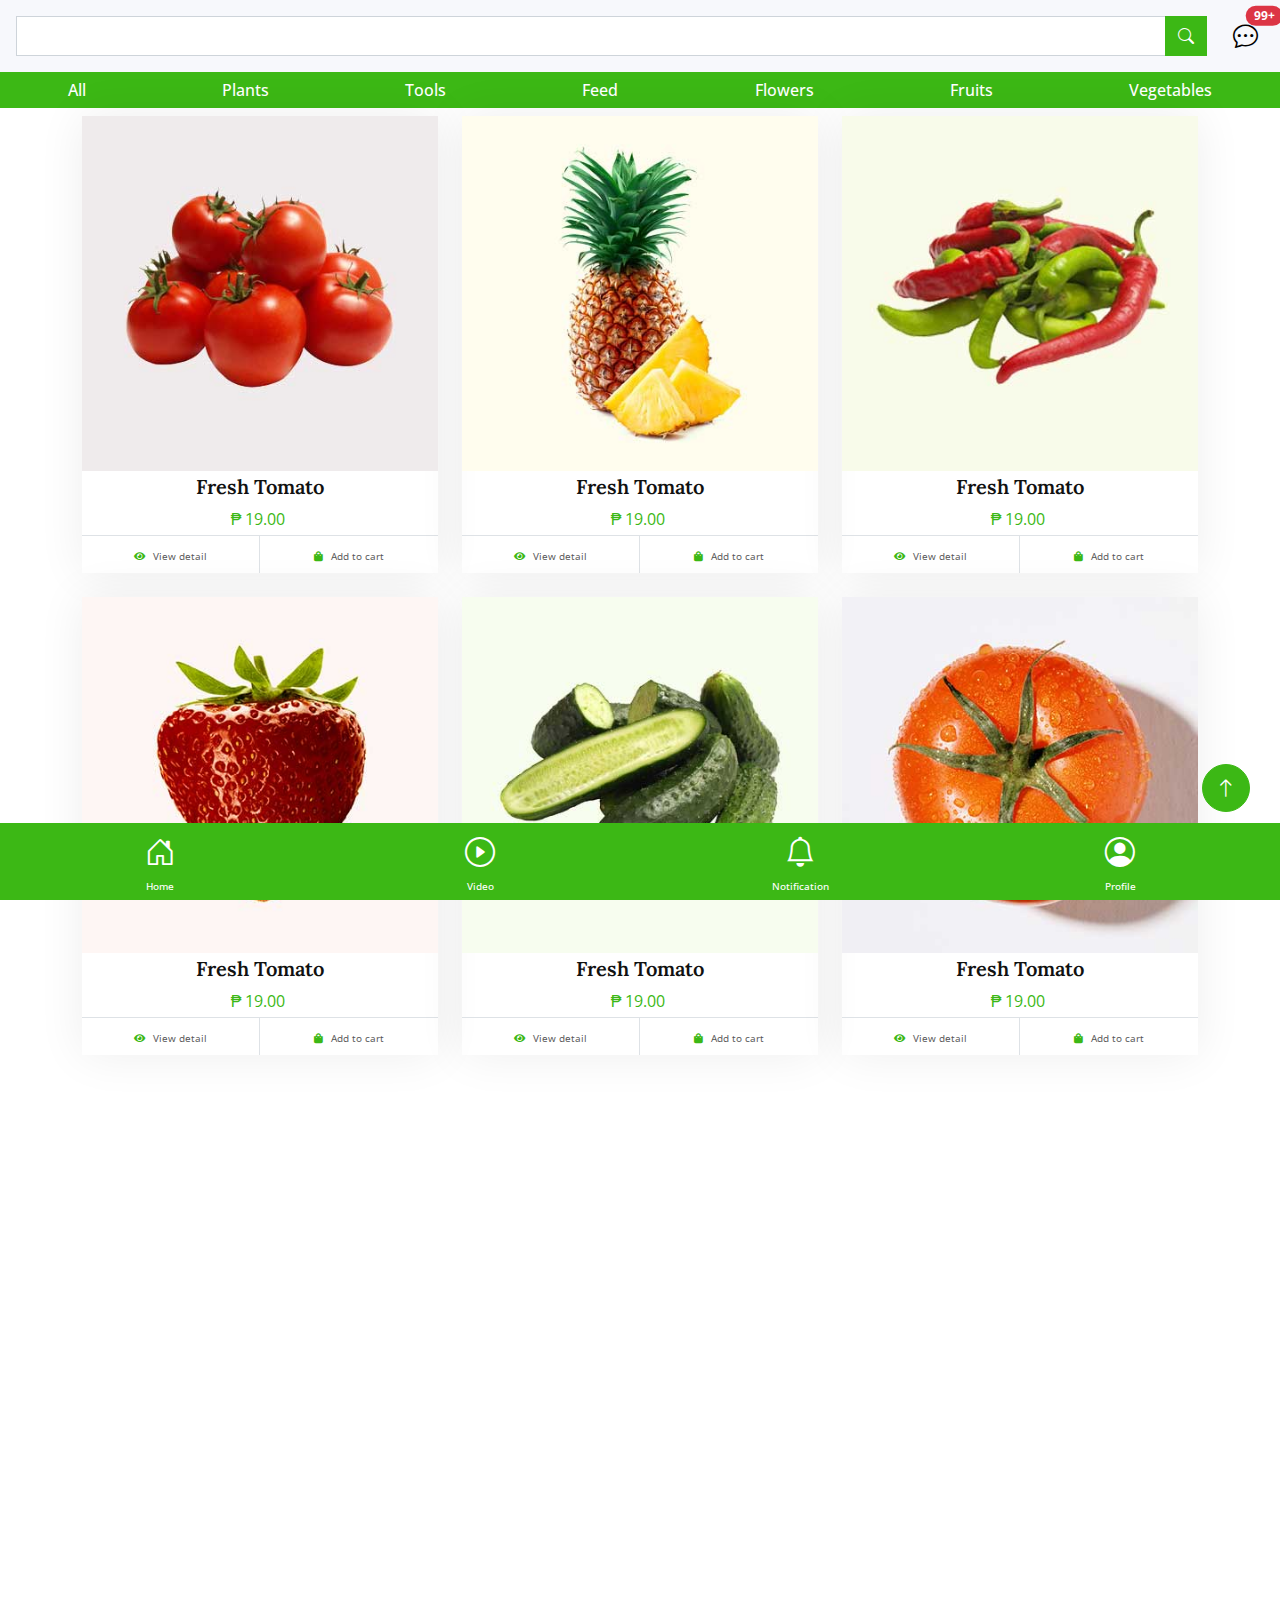
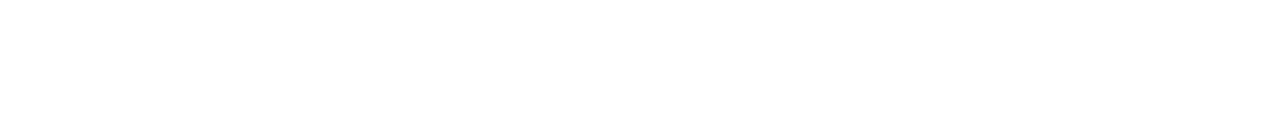
==== custom-design/index.html @ fb1576ca "Add files via upload" ====
<!DOCTYPE html>
<html lang="en">

<head>
    <meta charset="utf-8">
    <title>Foody - Organic Food Website Template</title>
    <meta content="width=device-width, initial-scale=1.0" name="viewport">
    <meta content="" name="keywords">
    <meta content="" name="description">

    <!-- Favicon -->
    <link href="img/favicon.ico" rel="icon">

    <!-- Google Web Fonts -->
    <link rel="preconnect" href="https://fonts.googleapis.com">
    <link rel="preconnect" href="https://fonts.gstatic.com" crossorigin>
    <link href="https://fonts.googleapis.com/css2?family=Open+Sans:wght@400;500&family=Lora:wght@600;700&display=swap" rel="stylesheet"> 

    <!-- Icon Font Stylesheet -->
    <link href="https://cdnjs.cloudflare.com/ajax/libs/font-awesome/5.10.0/css/all.min.css" rel="stylesheet">
    <link href="https://cdn.jsdelivr.net/npm/bootstrap-icons@1.4.1/font/bootstrap-icons.css" rel="stylesheet">

    <!-- Libraries Stylesheet -->
    <link href="lib/animate/animate.min.css" rel="stylesheet">
    <link href="lib/owlcarousel/assets/owl.carousel.min.css" rel="stylesheet">

    <!-- Customized Bootstrap Stylesheet -->
    <link href="css/bootstrap.min.css" rel="stylesheet">

    <!-- Template Stylesheet -->
    <link href="css/style.css" rel="stylesheet">
    <link href="css/main.css" rel="stylesheet">
</head>

<body>
    <!-- Spinner Start -->
    <div id="spinner" class="show bg-white position-fixed translate-middle w-100 vh-100 top-50 start-50 d-flex align-items-center justify-content-center">
        <div class="spinner-border text-primary" role="status"></div>
    </div>
    <!-- Spinner End -->


    <div class="content-header bg-light p-3 text-center">
        <div class="d-flex justify-content-around">
            <div class="input-group search-top">
                <input type="text" class="form-control">
                <button class="btn btn-primary" type="button" id="button-addon2"><i class="bi bi-search"></i></button>
            </div>
            <button class="btn-transparent-custom position-relative" type="button" id="button-addon2">
                <i class="bi bi-chat-dots font-size-standard"></i>
                <span class="position-absolute top-0 start-100 translate-middle badge rounded-pill bg-danger">
                    99+
                    <span class="visually-hidden">unread messages</span>
                </span>
            </button>
        </div>
    </div>
    <div class="bg-primary text-center">
        <div class="scrollable-category d-flex justify-content-around">
            <button class="btn btn-transparent flex-fill mx-1 d-flex flex-column align-items-center">
                <span class="text-footer-button">All</span>
            </button>
            <button class="btn btn-transparent flex-fill mx-1 d-flex flex-column align-items-center">
                <span class="text-footer-button">Plants</span>
            </button>
            <button class="btn btn-transparent flex-fill mx-1 d-flex flex-column align-items-center">
                <span class="text-footer-button">Tools</span>
            </button>
            <button class="btn btn-transparent flex-fill mx-1 d-flex flex-column align-items-center">
                <span class="text-footer-button">Feed</span>
            </button>
            <button class="btn btn-transparent flex-fill mx-1 d-flex flex-column align-items-center">
                <span class="text-footer-button">Flowers</span>
            </button>
            <button class="btn btn-transparent flex-fill mx-1 d-flex flex-column align-items-center">
                <span class="text-footer-button">Fruits</span>
            </button>
            <button class="btn btn-transparent flex-fill mx-1 d-flex flex-column align-items-center">
                <span class="text-footer-button">Vegetables</span>
            </button>
        </div>
    </div>




    <!-- Product Start -->
    <div class="container-xxl py-2">
        <div class="container">
            <div class="tab-content">
                <div id="tab-1" class="tab-pane fade show p-0 active">
                    <div class="row g-4">
                        <div class="col-6 col-lg-4 col-md-6 col-sm-6 wow fadeInUp" data-wow-delay="0.1s">
                            <div class="product-item">
                                <div class="position-relative bg-light overflow-hidden">
                                    <img class="img-fluid w-100" src="img/product-1.jpg" alt="">
                                    
                                </div>
                                <div class="text-center p-1">
                                    <a class="d-block h5 mb-2" href="">Fresh Tomato</a>
                                    <span class="text-primary me-1">₱ 19.00</span>
                                </div>
                                <div class="d-flex border-top">
                                    <small class="w-50 text-center border-end py-2">
                                        <a class="text-body font-size-10" href=""><i class="fa fa-eye text-primary me-2"></i>View detail</a>
                                    </small>
                                    <small class="w-50 text-center py-2">
                                        <a class="text-body font-size-10" href=""><i class="fa fa-shopping-bag text-primary me-2"></i>Add to cart</a>
                                    </small>
                                </div>
                            </div>
                        </div>
                        <div class="col-6 col-lg-4 col-md-6 col-sm-6 wow fadeInUp" data-wow-delay="0.3s">
                            <div class="product-item">
                                <div class="position-relative bg-light overflow-hidden">
                                    <img class="img-fluid w-100" src="img/product-2.jpg" alt="">
                                    
                                </div>
                                <div class="text-center p-1">
                                    <a class="d-block h5 mb-2" href="">Fresh Tomato</a>
                                    <span class="text-primary me-1">₱ 19.00</span>
                                </div>
                                <div class="d-flex border-top">
                                    <small class="w-50 text-center border-end py-2">
                                        <a class="text-body font-size-10" href=""><i class="fa fa-eye text-primary me-2"></i>View detail</a>
                                    </small>
                                    <small class="w-50 text-center py-2">
                                        <a class="text-body font-size-10" href=""><i class="fa fa-shopping-bag text-primary me-2"></i>Add to cart</a>
                                    </small>
                                </div>
                            </div>
                        </div>
                        <div class="col-6 col-lg-4 col-md-6 col-sm-6 wow fadeInUp" data-wow-delay="0.5s">
                            <div class="product-item">
                                <div class="position-relative bg-light overflow-hidden">
                                    <img class="img-fluid w-100" src="img/product-3.jpg" alt="">
                                    
                                </div>
                                <div class="text-center p-1">
                                    <a class="d-block h5 mb-2" href="">Fresh Tomato</a>
                                    <span class="text-primary me-1">₱ 19.00</span>
                                </div>
                                <div class="d-flex border-top">
                                    <small class="w-50 text-center border-end py-2">
                                        <a class="text-body font-size-10" href=""><i class="fa fa-eye text-primary me-2"></i>View detail</a>
                                    </small>
                                    <small class="w-50 text-center py-2">
                                        <a class="text-body font-size-10" href=""><i class="fa fa-shopping-bag text-primary me-2"></i>Add to cart</a>
                                    </small>
                                </div>
                            </div>
                        </div>
                        <div class="col-6 col-lg-4 col-md-6 col-sm-6 wow fadeInUp" data-wow-delay="0.7s">
                            <div class="product-item">
                                <div class="position-relative bg-light overflow-hidden">
                                    <img class="img-fluid w-100" src="img/product-4.jpg" alt="">
                                    
                                </div>
                                <div class="text-center p-1">
                                    <a class="d-block h5 mb-2" href="">Fresh Tomato</a>
                                    <span class="text-primary me-1">₱ 19.00</span>
                                </div>
                                <div class="d-flex border-top">
                                    <small class="w-50 text-center border-end py-2">
                                        <a class="text-body font-size-10" href=""><i class="fa fa-eye text-primary me-2"></i>View detail</a>
                                    </small>
                                    <small class="w-50 text-center py-2">
                                        <a class="text-body font-size-10" href=""><i class="fa fa-shopping-bag text-primary me-2"></i>Add to cart</a>
                                    </small>
                                </div>
                            </div>
                        </div>
                        <div class="col-6 col-lg-4 col-md-6 col-sm-6 wow fadeInUp" data-wow-delay="0.1s">
                            <div class="product-item">
                                <div class="position-relative bg-light overflow-hidden">
                                    <img class="img-fluid w-100" src="img/product-5.jpg" alt="">
                                    
                                </div>
                                <div class="text-center p-1">
                                    <a class="d-block h5 mb-2" href="">Fresh Tomato</a>
                                    <span class="text-primary me-1">₱ 19.00</span>
                                </div>
                                <div class="d-flex border-top">
                                    <small class="w-50 text-center border-end py-2">
                                        <a class="text-body font-size-10" href=""><i class="fa fa-eye text-primary me-2"></i>View detail</a>
                                    </small>
                                    <small class="w-50 text-center py-2">
                                        <a class="text-body font-size-10" href=""><i class="fa fa-shopping-bag text-primary me-2"></i>Add to cart</a>
                                    </small>
                                </div>
                            </div>
                        </div>
                        <div class="col-6 col-lg-4 col-md-6 col-sm-6 wow fadeInUp" data-wow-delay="0.3s">
                            <div class="product-item">
                                <div class="position-relative bg-light overflow-hidden">
                                    <img class="img-fluid w-100" src="img/product-6.jpg" alt="">
                                    
                                </div>
                                <div class="text-center p-1">
                                    <a class="d-block h5 mb-2" href="">Fresh Tomato</a>
                                    <span class="text-primary me-1">₱ 19.00</span>
                                </div>
                                <div class="d-flex border-top">
                                    <small class="w-50 text-center border-end py-2">
                                        <a class="text-body font-size-10" href=""><i class="fa fa-eye text-primary me-2"></i>View detail</a>
                                    </small>
                                    <small class="w-50 text-center py-2">
                                        <a class="text-body font-size-10" href=""><i class="fa fa-shopping-bag text-primary me-2"></i>Add to cart</a>
                                    </small>
                                </div>
                            </div>
                        </div>
                        <div class="col-6 col-lg-4 col-md-6 col-sm-6 wow fadeInUp" data-wow-delay="0.5s">
                            <div class="product-item">
                                <div class="position-relative bg-light overflow-hidden">
                                    <img class="img-fluid w-100" src="img/product-7.jpg" alt="">
                                    
                                </div>
                                <div class="text-center p-1">
                                    <a class="d-block h5 mb-2" href="">Fresh Tomato</a>
                                    <span class="text-primary me-1">₱ 19.00</span>
                                </div>
                                <div class="d-flex border-top">
                                    <small class="w-50 text-center border-end py-2">
                                        <a class="text-body font-size-10" href=""><i class="fa fa-eye text-primary me-2"></i>View detail</a>
                                    </small>
                                    <small class="w-50 text-center py-2">
                                        <a class="text-body font-size-10" href=""><i class="fa fa-shopping-bag text-primary me-2"></i>Add to cart</a>
                                    </small>
                                </div>
                            </div>
                        </div>
                        <div class="col-6 col-lg-4 col-md-6 col-sm-6 wow fadeInUp" data-wow-delay="0.7s">
                            <div class="product-item">
                                <div class="position-relative bg-light overflow-hidden">
                                    <img class="img-fluid w-100" src="img/product-8.jpg" alt="">
                                    
                                </div>
                                <div class="text-center p-1">
                                    <a class="d-block h5 mb-2" href="">Fresh Tomato</a>
                                    <span class="text-primary me-1">₱ 19.00</span>
                                </div>
                                <div class="d-flex border-top">
                                    <small class="w-50 text-center border-end py-2">
                                        <a class="text-body font-size-10" href=""><i class="fa fa-eye text-primary me-2"></i>View detail</a>
                                    </small>
                                    <small class="w-50 text-center py-2">
                                        <a class="text-body font-size-10" href=""><i class="fa fa-shopping-bag text-primary me-2"></i>Add to cart</a>
                                    </small>
                                </div>
                            </div>
                        </div>
                        <div class="col-12 text-center wow fadeInUp mb-5" data-wow-delay="0.1s">
                            <a class="btn btn-sm btn-primary rounded-pill py-3 px-5" href="">Browse More Products</a>
                        </div>
                    </div>
                </div>
                <!-- <div id="tab-2" class="tab-pane fade show p-0">
                    <div class="row g-4">
                        <div class="col-xl-3 col-lg-4 col-md-6">
                            <div class="product-item">
                                <div class="position-relative bg-light overflow-hidden">
                                    <img class="img-fluid w-100" src="img/product-1.jpg" alt="">
                                    
                                </div>
                                <div class="text-center p-4">
                                    <a class="d-block h5 mb-2" href="">Fresh Tomato</a>
                                    <span class="text-primary me-1">₱ 19.00</span>
                                    <span class="text-body text-decoration-line-through">₱ 29.00</span>
                                </div>
                                <div class="d-flex border-top">
                                    <small class="w-50 text-center border-end py-2">
                                        <a class="text-body" href=""><i class="fa fa-eye text-primary me-2"></i>View detail</a>
                                    </small>
                                    <small class="w-50 text-center py-2">
                                        <a class="text-body" href=""><i class="fa fa-shopping-bag text-primary me-2"></i>Add to cart</a>
                                    </small>
                                </div>
                            </div>
                        </div>
                        <div class="col-xl-3 col-lg-4 col-md-6">
                            <div class="product-item">
                                <div class="position-relative bg-light overflow-hidden">
                                    <img class="img-fluid w-100" src="img/product-2.jpg" alt="">
                                    
                                </div>
                                <div class="text-center p-4">
                                    <a class="d-block h5 mb-2" href="">Fresh Tomato</a>
                                    <span class="text-primary me-1">₱ 19.00</span>
                                    <span class="text-body text-decoration-line-through">₱ 29.00</span>
                                </div>
                                <div class="d-flex border-top">
                                    <small class="w-50 text-center border-end py-2">
                                        <a class="text-body" href=""><i class="fa fa-eye text-primary me-2"></i>View detail</a>
                                    </small>
                                    <small class="w-50 text-center py-2">
                                        <a class="text-body" href=""><i class="fa fa-shopping-bag text-primary me-2"></i>Add to cart</a>
                                    </small>
                                </div>
                            </div>
                        </div>
                        <div class="col-xl-3 col-lg-4 col-md-6">
                            <div class="product-item">
                                <div class="position-relative bg-light overflow-hidden">
                                    <img class="img-fluid w-100" src="img/product-3.jpg" alt="">
                                    
                                </div>
                                <div class="text-center p-4">
                                    <a class="d-block h5 mb-2" href="">Fresh Tomato</a>
                                    <span class="text-primary me-1">₱ 19.00</span>
                                    <span class="text-body text-decoration-line-through">₱ 29.00</span>
                                </div>
                                <div class="d-flex border-top">
                                    <small class="w-50 text-center border-end py-2">
                                        <a class="text-body" href=""><i class="fa fa-eye text-primary me-2"></i>View detail</a>
                                    </small>
                                    <small class="w-50 text-center py-2">
                                        <a class="text-body" href=""><i class="fa fa-shopping-bag text-primary me-2"></i>Add to cart</a>
                                    </small>
                                </div>
                            </div>
                        </div>
                        <div class="col-xl-3 col-lg-4 col-md-6">
                            <div class="product-item">
                                <div class="position-relative bg-light overflow-hidden">
                                    <img class="img-fluid w-100" src="img/product-4.jpg" alt="">
                                    
                                </div>
                                <div class="text-center p-4">
                                    <a class="d-block h5 mb-2" href="">Fresh Tomato</a>
                                    <span class="text-primary me-1">₱ 19.00</span>
                                    <span class="text-body text-decoration-line-through">₱ 29.00</span>
                                </div>
                                <div class="d-flex border-top">
                                    <small class="w-50 text-center border-end py-2">
                                        <a class="text-body" href=""><i class="fa fa-eye text-primary me-2"></i>View detail</a>
                                    </small>
                                    <small class="w-50 text-center py-2">
                                        <a class="text-body" href=""><i class="fa fa-shopping-bag text-primary me-2"></i>Add to cart</a>
                                    </small>
                                </div>
                            </div>
                        </div>
                        <div class="col-xl-3 col-lg-4 col-md-6">
                            <div class="product-item">
                                <div class="position-relative bg-light overflow-hidden">
                                    <img class="img-fluid w-100" src="img/product-5.jpg" alt="">
                                    
                                </div>
                                <div class="text-center p-4">
                                    <a class="d-block h5 mb-2" href="">Fresh Tomato</a>
                                    <span class="text-primary me-1">₱ 19.00</span>
                                    <span class="text-body text-decoration-line-through">₱ 29.00</span>
                                </div>
                                <div class="d-flex border-top">
                                    <small class="w-50 text-center border-end py-2">
                                        <a class="text-body" href=""><i class="fa fa-eye text-primary me-2"></i>View detail</a>
                                    </small>
                                    <small class="w-50 text-center py-2">
                                        <a class="text-body" href=""><i class="fa fa-shopping-bag text-primary me-2"></i>Add to cart</a>
                                    </small>
                                </div>
                            </div>
                        </div>
                        <div class="col-xl-3 col-lg-4 col-md-6">
                            <div class="product-item">
                                <div class="position-relative bg-light overflow-hidden">
                                    <img class="img-fluid w-100" src="img/product-6.jpg" alt="">
                                    
                                </div>
                                <div class="text-center p-4">
                                    <a class="d-block h5 mb-2" href="">Fresh Tomato</a>
                                    <span class="text-primary me-1">₱ 19.00</span>
                                    <span class="text-body text-decoration-line-through">₱ 29.00</span>
                                </div>
                                <div class="d-flex border-top">
                                    <small class="w-50 text-center border-end py-2">
                                        <a class="text-body" href=""><i class="fa fa-eye text-primary me-2"></i>View detail</a>
                                    </small>
                                    <small class="w-50 text-center py-2">
                                        <a class="text-body" href=""><i class="fa fa-shopping-bag text-primary me-2"></i>Add to cart</a>
                                    </small>
                                </div>
                            </div>
                        </div>
                        <div class="col-xl-3 col-lg-4 col-md-6">
                            <div class="product-item">
                                <div class="position-relative bg-light overflow-hidden">
                                    <img class="img-fluid w-100" src="img/product-7.jpg" alt="">
                                    
                                </div>
                                <div class="text-center p-4">
                                    <a class="d-block h5 mb-2" href="">Fresh Tomato</a>
                                    <span class="text-primary me-1">₱ 19.00</span>
                                    <span class="text-body text-decoration-line-through">₱ 29.00</span>
                                </div>
                                <div class="d-flex border-top">
                                    <small class="w-50 text-center border-end py-2">
                                        <a class="text-body" href=""><i class="fa fa-eye text-primary me-2"></i>View detail</a>
                                    </small>
                                    <small class="w-50 text-center py-2">
                                        <a class="text-body" href=""><i class="fa fa-shopping-bag text-primary me-2"></i>Add to cart</a>
                                    </small>
                                </div>
                            </div>
                        </div>
                        <div class="col-xl-3 col-lg-4 col-md-6">
                            <div class="product-item">
                                <div class="position-relative bg-light overflow-hidden">
                                    <img class="img-fluid w-100" src="img/product-8.jpg" alt="">
                                    
                                </div>
                                <div class="text-center p-4">
                                    <a class="d-block h5 mb-2" href="">Fresh Tomato</a>
                                    <span class="text-primary me-1">₱ 19.00</span>
                                    <span class="text-body text-decoration-line-through">₱ 29.00</span>
                                </div>
                                <div class="d-flex border-top">
                                    <small class="w-50 text-center border-end py-2">
                                        <a class="text-body" href=""><i class="fa fa-eye text-primary me-2"></i>View detail</a>
                                    </small>
                                    <small class="w-50 text-center py-2">
                                        <a class="text-body" href=""><i class="fa fa-shopping-bag text-primary me-2"></i>Add to cart</a>
                                    </small>
                                </div>
                            </div>
                        </div>
                        <div class="col-12 text-center">
                            <a class="btn btn-primary rounded-pill py-3 px-5" href="">Browse More Products</a>
                        </div>
                    </div>
                </div>
                <div id="tab-3" class="tab-pane fade show p-0">
                    <div class="row g-4">
                        <div class="col-xl-3 col-lg-4 col-md-6">
                            <div class="product-item">
                                <div class="position-relative bg-light overflow-hidden">
                                    <img class="img-fluid w-100" src="img/product-1.jpg" alt="">
                                    
                                </div>
                                <div class="text-center p-4">
                                    <a class="d-block h5 mb-2" href="">Fresh Tomato</a>
                                    <span class="text-primary me-1">₱ 19.00</span>
                                    <span class="text-body text-decoration-line-through">₱ 29.00</span>
                                </div>
                                <div class="d-flex border-top">
                                    <small class="w-50 text-center border-end py-2">
                                        <a class="text-body" href=""><i class="fa fa-eye text-primary me-2"></i>View detail</a>
                                    </small>
                                    <small class="w-50 text-center py-2">
                                        <a class="text-body" href=""><i class="fa fa-shopping-bag text-primary me-2"></i>Add to cart</a>
                                    </small>
                                </div>
                            </div>
                        </div>
                        <div class="col-xl-3 col-lg-4 col-md-6">
                            <div class="product-item">
                                <div class="position-relative bg-light overflow-hidden">
                                    <img class="img-fluid w-100" src="img/product-2.jpg" alt="">
                                    
                                </div>
                                <div class="text-center p-4">
                                    <a class="d-block h5 mb-2" href="">Fresh Tomato</a>
                                    <span class="text-primary me-1">₱ 19.00</span>
                                    <span class="text-body text-decoration-line-through">₱ 29.00</span>
                                </div>
                                <div class="d-flex border-top">
                                    <small class="w-50 text-center border-end py-2">
                                        <a class="text-body" href=""><i class="fa fa-eye text-primary me-2"></i>View detail</a>
                                    </small>
                                    <small class="w-50 text-center py-2">
                                        <a class="text-body" href=""><i class="fa fa-shopping-bag text-primary me-2"></i>Add to cart</a>
                                    </small>
                                </div>
                            </div>
                        </div>
                        <div class="col-xl-3 col-lg-4 col-md-6">
                            <div class="product-item">
                                <div class="position-relative bg-light overflow-hidden">
                                    <img class="img-fluid w-100" src="img/product-3.jpg" alt="">
                                    
                                </div>
                                <div class="text-center p-4">
                                    <a class="d-block h5 mb-2" href="">Fresh Tomato</a>
                                    <span class="text-primary me-1">₱ 19.00</span>
                                    <span class="text-body text-decoration-line-through">₱ 29.00</span>
                                </div>
                                <div class="d-flex border-top">
                                    <small class="w-50 text-center border-end py-2">
                                        <a class="text-body" href=""><i class="fa fa-eye text-primary me-2"></i>View detail</a>
                                    </small>
                                    <small class="w-50 text-center py-2">
                                        <a class="text-body" href=""><i class="fa fa-shopping-bag text-primary me-2"></i>Add to cart</a>
                                    </small>
                                </div>
                            </div>
                        </div>
                        <div class="col-xl-3 col-lg-4 col-md-6">
                            <div class="product-item">
                                <div class="position-relative bg-light overflow-hidden">
                                    <img class="img-fluid w-100" src="img/product-4.jpg" alt="">
                                    
                                </div>
                                <div class="text-center p-4">
                                    <a class="d-block h5 mb-2" href="">Fresh Tomato</a>
                                    <span class="text-primary me-1">₱ 19.00</span>
                                    <span class="text-body text-decoration-line-through">₱ 29.00</span>
                                </div>
                                <div class="d-flex border-top">
                                    <small class="w-50 text-center border-end py-2">
                                        <a class="text-body" href=""><i class="fa fa-eye text-primary me-2"></i>View detail</a>
                                    </small>
                                    <small class="w-50 text-center py-2">
                                        <a class="text-body" href=""><i class="fa fa-shopping-bag text-primary me-2"></i>Add to cart</a>
                                    </small>
                                </div>
                            </div>
                        </div>
                        <div class="col-xl-3 col-lg-4 col-md-6">
                            <div class="product-item">
                                <div class="position-relative bg-light overflow-hidden">
                                    <img class="img-fluid w-100" src="img/product-5.jpg" alt="">
                                    
                                </div>
                                <div class="text-center p-4">
                                    <a class="d-block h5 mb-2" href="">Fresh Tomato</a>
                                    <span class="text-primary me-1">₱ 19.00</span>
                                    <span class="text-body text-decoration-line-through">₱ 29.00</span>
                                </div>
                                <div class="d-flex border-top">
                                    <small class="w-50 text-center border-end py-2">
                                        <a class="text-body" href=""><i class="fa fa-eye text-primary me-2"></i>View detail</a>
                                    </small>
                                    <small class="w-50 text-center py-2">
                                        <a class="text-body" href=""><i class="fa fa-shopping-bag text-primary me-2"></i>Add to cart</a>
                                    </small>
                                </div>
                            </div>
                        </div>
                        <div class="col-xl-3 col-lg-4 col-md-6">
                            <div class="product-item">
                                <div class="position-relative bg-light overflow-hidden">
                                    <img class="img-fluid w-100" src="img/product-6.jpg" alt="">
                                    
                                </div>
                                <div class="text-center p-4">
                                    <a class="d-block h5 mb-2" href="">Fresh Tomato</a>
                                    <span class="text-primary me-1">₱ 19.00</span>
                                    <span class="text-body text-decoration-line-through">₱ 29.00</span>
                                </div>
                                <div class="d-flex border-top">
                                    <small class="w-50 text-center border-end py-2">
                                        <a class="text-body" href=""><i class="fa fa-eye text-primary me-2"></i>View detail</a>
                                    </small>
                                    <small class="w-50 text-center py-2">
                                        <a class="text-body" href=""><i class="fa fa-shopping-bag text-primary me-2"></i>Add to cart</a>
                                    </small>
                                </div>
                            </div>
                        </div>
                        <div class="col-xl-3 col-lg-4 col-md-6">
                            <div class="product-item">
                                <div class="position-relative bg-light overflow-hidden">
                                    <img class="img-fluid w-100" src="img/product-7.jpg" alt="">
                                    
                                </div>
                                <div class="text-center p-4">
                                    <a class="d-block h5 mb-2" href="">Fresh Tomato</a>
                                    <span class="text-primary me-1">₱ 19.00</span>
                                    <span class="text-body text-decoration-line-through">₱ 29.00</span>
                                </div>
                                <div class="d-flex border-top">
                                    <small class="w-50 text-center border-end py-2">
                                        <a class="text-body" href=""><i class="fa fa-eye text-primary me-2"></i>View detail</a>
                                    </small>
                                    <small class="w-50 text-center py-2">
                                        <a class="text-body" href=""><i class="fa fa-shopping-bag text-primary me-2"></i>Add to cart</a>
                                    </small>
                                </div>
                            </div>
                        </div>
                        <div class="col-xl-3 col-lg-4 col-md-6">
                            <div class="product-item">
                                <div class="position-relative bg-light overflow-hidden">
                                    <img class="img-fluid w-100" src="img/product-8.jpg" alt="">
                                    
                                </div>
                                <div class="text-center p-4">
                                    <a class="d-block h5 mb-2" href="">Fresh Tomato</a>
                                    <span class="text-primary me-1">₱ 19.00</span>
                                    <span class="text-body text-decoration-line-through">₱ 29.00</span>
                                </div>
                                <div class="d-flex border-top">
                                    <small class="w-50 text-center border-end py-2">
                                        <a class="text-body" href=""><i class="fa fa-eye text-primary me-2"></i>View detail</a>
                                    </small>
                                    <small class="w-50 text-center py-2">
                                        <a class="text-body" href=""><i class="fa fa-shopping-bag text-primary me-2"></i>Add to cart</a>
                                    </small>
                                </div>
                            </div>
                        </div>
                        <div class="col-12 text-center">
                            <a class="btn btn-primary rounded-pill py-3 px-5" href="">Browse More Products</a>
                        </div>
                    </div>
                </div> -->
            </div>
        </div>
    </div>
    <!-- Product End -->

    <!-- Back to Top -->
    <a href="#" class="btn btn-lg btn-primary btn-lg-square rounded-circle back-to-top mb-2"><i class="bi bi-arrow-up"></i></a>
    <div class="mt-5 mb-5"></div>
    <footer class="content-footer bg-primary p-0 text-center">
        <div class="d-flex justify-content-around">
            <button class="btn btn-transparent flex-fill mx-1 d-flex flex-column align-items-center same-size">
                <i class="bi bi-house-door"></i>
                <span class="text-footer-button">Home</span>
            </button>
            <button class="btn btn-transparent flex-fill mx-1 d-flex flex-column align-items-center same-size">
                <i class="bi bi-play-circle"></i>
                <span class="text-footer-button">Video</span>
            </button>
            <button class="btn btn-transparent flex-fill mx-1 d-flex flex-column align-items-center same-size">
                <i class="bi bi-bell"></i>
                <span class="text-footer-button">Notification</span>
            </button>
            <button class="btn btn-transparent flex-fill mx-1 d-flex flex-column align-items-center same-size">
                <i class="bi bi-person-circle"></i>
                <span class="text-footer-button">Profile</span>
            </button>
        </div>
    </footer>
    
    


    </div>

    <!-- JavaScript Libraries -->
    <script src="https://code.jquery.com/jquery-3.4.1.min.js"></script>
    <script src="https://cdn.jsdelivr.net/npm/bootstrap@5.0.0/dist/js/bootstrap.bundle.min.js"></script>
    <script src="lib/wow/wow.min.js"></script>
    <script src="lib/easing/easing.min.js"></script>
    <script src="lib/waypoints/waypoints.min.js"></script>
    <script src="lib/owlcarousel/owl.carousel.min.js"></script>

    <!-- Template Javascript -->
    <script src="js/main.js"></script>
</body>

</html>
---- custom-design/css/style.css ----
/********** Template CSS **********/
:root {
    --primary: #3CB815;
    --secondary: #F65005;
    --light: #F7F8FC;
    --dark: #111111;
}

.back-to-top {
    position: fixed;
    display: none;
    right: 30px;
    bottom: 80px;
    z-index: 99;
}

.my-6 {
    margin-top: 6rem;
    margin-bottom: 6rem;
}

.py-6 {
    padding-top: 6rem;
    padding-bottom: 6rem;
}

.bg-icon {
    background: url(../img/bg-icon.png) center center repeat;
    background-size: contain;
}


/*** Spinner ***/
#spinner {
    opacity: 0;
    visibility: hidden;
    transition: opacity .5s ease-out, visibility 0s linear .5s;
    z-index: 99999;
}

#spinner.show {
    transition: opacity .5s ease-out, visibility 0s linear 0s;
    visibility: visible;
    opacity: 1;
}


/*** Button ***/
.btn {
    font-weight: 500;
    transition: .5s;
}

.btn.btn-primary,
.btn.btn-secondary,
.btn.btn-outline-primary:hover,
.btn.btn-outline-secondary:hover {
    color: #FFFFFF;
}

.btn-square {
    width: 38px;
    height: 38px;
}

.btn-sm-square {
    width: 32px;
    height: 32px;
}

.btn-lg-square {
    width: 48px;
    height: 48px;
}

.btn-square,
.btn-sm-square,
.btn-lg-square {
    padding: 0;
    display: flex;
    align-items: center;
    justify-content: center;
    font-weight: normal;
}


/*** Navbar ***/
.fixed-top {
    transition: .5s;
}

.top-bar {
    height: 45px;
    border-bottom: 1px solid rgba(0, 0, 0, .07);
}

.navbar .dropdown-toggle::after {
    border: none;
    content: "\f107";
    font-family: "Font Awesome 5 Free";
    font-weight: 900;
    vertical-align: middle;
    margin-left: 8px;
}

.navbar .navbar-nav .nav-link {
    padding: 25px 15px;
    color: #555555;
    font-weight: 500;
    outline: none;
}

.navbar .navbar-nav .nav-link:hover,
.navbar .navbar-nav .nav-link.active {
    color: var(--dark);
}

@media (max-width: 991.98px) {
    .navbar .navbar-nav {
        margin-top: 10px;
        border-top: 1px solid rgba(0, 0, 0, .07);
        background: #FFFFFF;
    }

    .navbar .navbar-nav .nav-link {
        padding: 10px 0;
    }
}

@media (min-width: 992px) {
    .navbar .nav-item .dropdown-menu {
        display: block;
        visibility: hidden;
        top: 100%;
        transform: rotateX(-75deg);
        transform-origin: 0% 0%;
        transition: .5s;
        opacity: 0;
    }

    .navbar .nav-item:hover .dropdown-menu {
        transform: rotateX(0deg);
        visibility: visible;
        transition: .5s;
        opacity: 1;
    }
}


/*** Header ***/
.carousel-caption {
    top: 0;
    left: 0;
    right: 0;
    bottom: 0;
    display: flex;
    align-items: center;
    justify-content: center;
    text-align: start;
    z-index: 1;
}

.carousel-control-prev,
.carousel-control-next {
    width: 15%;
}

.carousel-control-prev-icon,
.carousel-control-next-icon {
    width: 3rem;
    height: 3rem;
    background-color: var(--primary);
    border: 10px solid var(--primary);
    border-radius: 3rem;
}

@media (max-width: 768px) {
    #header-carousel .carousel-item {
        position: relative;
        min-height: 450px;
    }
    
    #header-carousel .carousel-item img {
        position: absolute;
        width: 100%;
        height: 100%;
        object-fit: cover;
    }
}

.page-header {
    padding-top: 12rem;
    padding-bottom: 6rem;
    background: url(../img/carousel-1.jpg) top right no-repeat;
    background-size: cover;
}

.breadcrumb-item+.breadcrumb-item::before {
    color: #999999;
}


/*** Section Header ***/
.section-header {
    position: relative;
    padding-top: 25px;
}

.section-header::before {
    position: absolute;
    content: "";
    width: 60px;
    height: 2px;
    top: 0;
    left: 50%;
    transform: translateX(-50%);
    background: var(--primary);
}

.section-header::after {
    position: absolute;
    content: "";
    width: 90px;
    height: 2px;
    top: 10px;
    left: 50%;
    transform: translateX(-50%);
    background: var(--secondary);
}

.section-header.text-start::before,
.section-header.text-start::after {
    left: 0;
    transform: translateX(0);
}



/*** About ***/
.about-img img {
    position: relative;
    z-index: 2;
}

.about-img::before {
    position: absolute;
    content: "";
    top: 0;
    left: -50%;
    width: 100%;
    height: 100%;
    background-image: -webkit-repeating-radial-gradient(#FFFFFF, #EEEEEE 5px, transparent 5px, transparent 10px);
    background-image: -moz-repeating-radial-gradient(#FFFFFF, #EEEEEE 5px, transparent 5px, transparent 10px);
    background-image: -ms-repeating-radial-gradient(#FFFFFF, #EEEEEE 5px, transparent 5px, transparent 10px);
    background-image: -o-repeating-radial-gradient(#FFFFFF, #EEEEEE 5px, transparent 5px, transparent 10px);
    background-image: repeating-radial-gradient(#FFFFFF, #EEEEEE 5px, transparent 5px, transparent 10px);
    background-size: 20px 20px;
    transform: skew(20deg);
    z-index: 1;
}


/*** Product ***/
.nav-pills .nav-item .btn {
    color: var(--dark);
}

.nav-pills .nav-item .btn:hover,
.nav-pills .nav-item .btn.active {
    color: #FFFFFF;
}

.product-item {
    box-shadow: 0 0 45px rgba(0, 0, 0, .07);
}

.product-item img {
    transition: .5s;
}

.product-item:hover img {
    transform: scale(1.1);
}

.product-item small a:hover {
    color: var(--primary) !important;
}


/*** Testimonial ***/
.testimonial-carousel .owl-item .testimonial-item img {
    width: 60px;
    height: 60px;
}

.testimonial-carousel .owl-item .testimonial-item,
.testimonial-carousel .owl-item .testimonial-item * {
    transition: .5s;
}

.testimonial-carousel .owl-item.center .testimonial-item {
    background: var(--primary) !important;
}

.testimonial-carousel .owl-item.center .testimonial-item * {
    color: #FFFFFF !important;
}

.testimonial-carousel .owl-item.center .testimonial-item i {
    color: var(--secondary) !important;
}

.testimonial-carousel .owl-nav {
    margin-top: 30px;
    display: flex;
    justify-content: center;
}

.testimonial-carousel .owl-nav .owl-prev,
.testimonial-carousel .owl-nav .owl-next {
    margin: 0 12px;
    width: 50px;
    height: 50px;
    display: flex;
    align-items: center;
    justify-content: center;
    color: var(--dark);
    border: 2px solid var(--primary);
    border-radius: 50px;
    font-size: 18px;
    transition: .5s;
}

.testimonial-carousel .owl-nav .owl-prev:hover,
.testimonial-carousel .owl-nav .owl-next:hover {
    color: #FFFFFF;
    background: var(--primary);
}


/*** Footer ***/
.footer {
    color: #999999;
}

.footer .btn.btn-link {
    display: block;
    margin-bottom: 5px;
    padding: 0;
    text-align: left;
    color: #999999;
    font-weight: normal;
    text-transform: capitalize;
    transition: .3s;
}

.footer .btn.btn-link::before {
    position: relative;
    content: "\f105";
    font-family: "Font Awesome 5 Free";
    font-weight: 900;
    color: #999999;
    margin-right: 10px;
}

.footer .btn.btn-link:hover {
    color: var(--light);
    letter-spacing: 1px;
    box-shadow: none;
}

.footer .copyright {
    padding: 25px 0;
    font-size: 15px;
    border-top: 1px solid rgba(256, 256, 256, .1);
}

.footer .copyright a {
    color: var(--light);
}

.footer .copyright a:hover {
    color: var(--primary);
}
---- custom-design/css/main.css ----
.content-footer {
    position: fixed;
    bottom: 0;
    left: 0;
    width: 100%;
    z-index: 1030; /* Ensure it's on top of other content */
}
.same-size {
    flex-basis: 0;
    flex-grow: 1;
    max-width: 100px; /* Ensures buttons are square */
}

.same-size i {
    font-size: 30px; /* Adjust icon size */
    margin-bottom: 5px; /* Spacing between icon and text */
}

.same-size span {
    font-size: 10px; /* Adjust text size */
}
.font-size-10 {
    font-size: 10px; /* Adjust text size */
}
.btn-transparent {
    background-color: transparent;
    border: none;
    color: white; /* Adjust this color to match your design */
}
.btn-transparent-custom {
    background-color: transparent;
    border: none;
}
.font-size-standard{
    font-size: 25px;
}
.search-top{
    margin-right: 20px !important;
}
.scrollable-category {
    white-space: nowrap;
    overflow-x: auto;
}
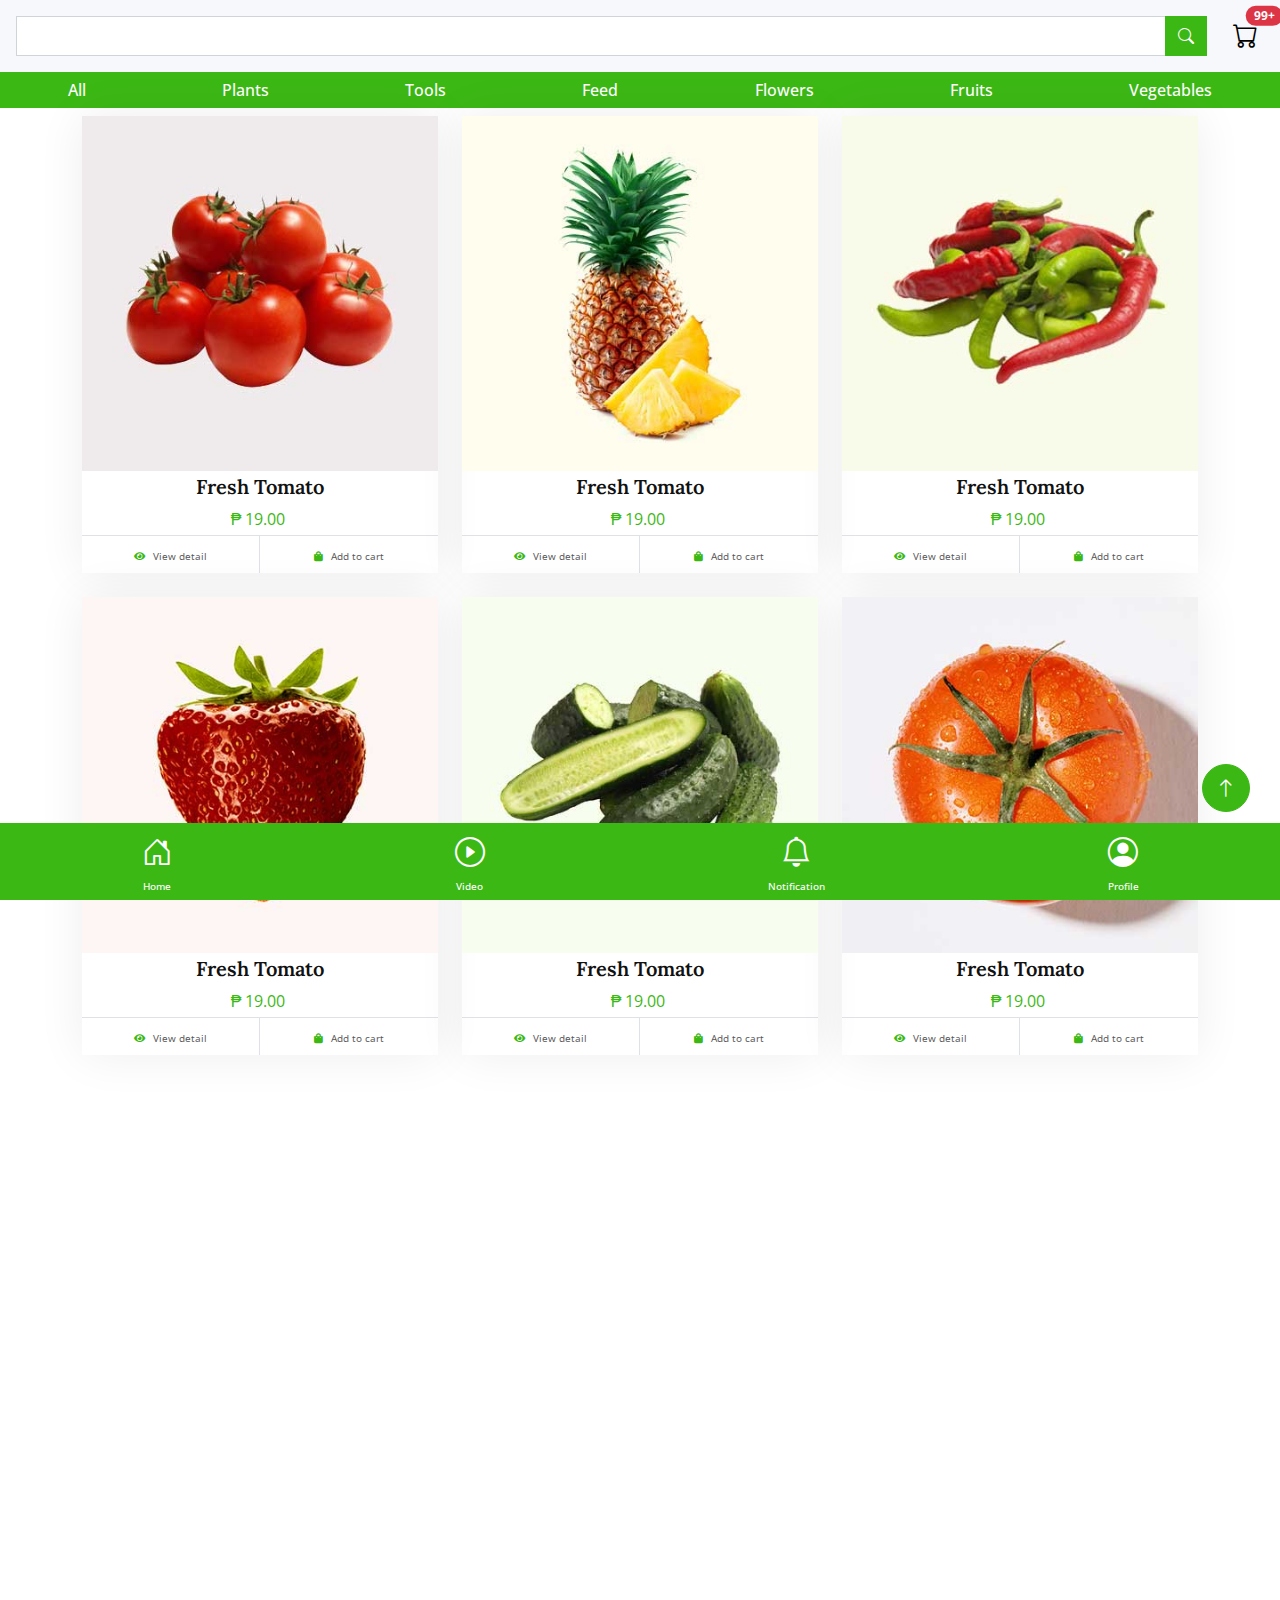
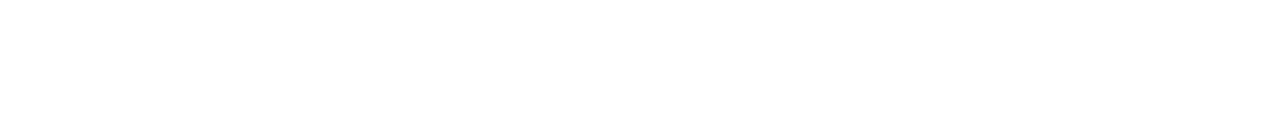
==== commit 4cf91455: "Add files via upload" ====
--- a/custom-design/index.html
+++ b/custom-design/index.html
@@ -46,13 +46,15 @@
                 <input type="text" class="form-control">
                 <button class="btn btn-primary" type="button" id="button-addon2"><i class="bi bi-search"></i></button>
             </div>
-            <button class="btn-transparent-custom position-relative" type="button" id="button-addon2">
-                <i class="bi bi-chat-dots font-size-standard"></i>
-                <span class="position-absolute top-0 start-100 translate-middle badge rounded-pill bg-danger">
-                    99+
-                    <span class="visually-hidden">unread messages</span>
-                </span>
-            </button>
+            <a href="cart.html">
+                <button class="btn-transparent-custom position-relative" type="button" id="button-addon2">
+                    <i class="bi bi-cart font-size-standard"></i>
+                    <span class="position-absolute top-0 start-100 translate-middle badge rounded-pill bg-danger">
+                        99+
+                        <span class="visually-hidden">unread messages</span>
+                    </span>
+                </button>
+            </a>
         </div>
     </div>
     <div class="bg-primary text-center">
@@ -615,22 +617,30 @@
     <div class="mt-5 mb-5"></div>
     <footer class="content-footer bg-primary p-0 text-center">
         <div class="d-flex justify-content-around">
-            <button class="btn btn-transparent flex-fill mx-1 d-flex flex-column align-items-center same-size">
-                <i class="bi bi-house-door"></i>
-                <span class="text-footer-button">Home</span>
-            </button>
+            <a href="index.html">
+                <button class="btn btn-transparent flex-fill mx-1 d-flex flex-column align-items-center same-size">
+                    <i class="bi bi-house-door"></i>
+                    <span class="text-footer-button">Home</span>
+                </button>
+            </a>
+            <a href="video.html">
             <button class="btn btn-transparent flex-fill mx-1 d-flex flex-column align-items-center same-size">
                 <i class="bi bi-play-circle"></i>
                 <span class="text-footer-button">Video</span>
             </button>
+            </a>
+            <a href="notifications.html">
             <button class="btn btn-transparent flex-fill mx-1 d-flex flex-column align-items-center same-size">
                 <i class="bi bi-bell"></i>
                 <span class="text-footer-button">Notification</span>
             </button>
+            </a>
+            <a href="profile.html">
             <button class="btn btn-transparent flex-fill mx-1 d-flex flex-column align-items-center same-size">
                 <i class="bi bi-person-circle"></i>
                 <span class="text-footer-button">Profile</span>
             </button>
+            </a>
         </div>
     </footer>
     
--- a/custom-design/css/main.css
+++ b/custom-design/css/main.css
@@ -40,4 +40,102 @@
 .scrollable-category {
     white-space: nowrap;
     overflow-x: auto;
-}+}
+
+
+
+video {
+    max-width: 100%;
+    max-height: 100%;
+}
+.video-container {
+    position: relative;
+    display: inline-block;
+    width: 100%;
+}
+#myVideo {
+    display: block;
+    width: 100%;
+}
+
+.custom-controls {
+    position: absolute;
+    top: 50%;
+    left: 50%;
+    transform: translate(-50%, -50%);
+    display: flex;
+    justify-content: center;
+    align-items: center;
+    opacity: 1;
+    transition: opacity 1s ease-out;
+}
+.custom-controls.fade-out {
+    opacity: 0;
+}
+.custom-controls button {
+    background-color: transparent;
+    color: #1ba634;
+    border: none;
+    padding: 10px;
+    cursor: pointer;
+}
+.custom-controls i {
+    font-size: 80px;
+}
+.prev-next i {
+    font-size: 30px;
+}
+.standard-radius-btn{
+    border-radius: 50%;
+}
+.next-button {
+    position: absolute;
+    right: 10px; /* Position it 10px from the right side of the container */
+    top: 50%;
+    transform: translateY(-50%); /* Center vertically relative to the container */
+    background-color: transparent;
+    color: #1ba634;
+    border: none;
+    padding: 10px;
+    cursor: pointer;
+    z-index: 10; /* Ensure it is above other elements */
+}
+.previous-button {
+    position: absolute;
+    left: 10px; /* Position it 10px from the left side of the container */
+    top: 50%;
+    transform: translateY(-50%); /* Center vertically relative to the container */
+    background-color: transparent;
+    color: #1ba634;
+    border: none;
+    padding: 10px;
+    cursor: pointer;
+    z-index: 10; /* Ensure it is above other elements */
+}
+.sidebar-buttons {
+    border-radius: 100px;
+    background-color: #6474673c;
+    position: absolute;
+    right: 10px; /* Position it 10px from the right side of the container */
+    top: 75%;
+    transform: translateY(-50%); /* Center vertically relative to the container */
+    display: flex;
+    flex-direction: column; /* Arrange buttons in a column */
+    gap: 10px; /* Add spacing between buttons */
+    z-index: 10; /* Ensure it is above other elements */
+}
+
+.sidebar-buttons button {
+    background-color: transparent;
+    color: #1ba634;
+    border: none;
+    padding: 10px;
+    cursor: pointer;
+    font-size: 30px;
+}
+/* Ensure body and html take up full height and width */
+
+
+
+
+
